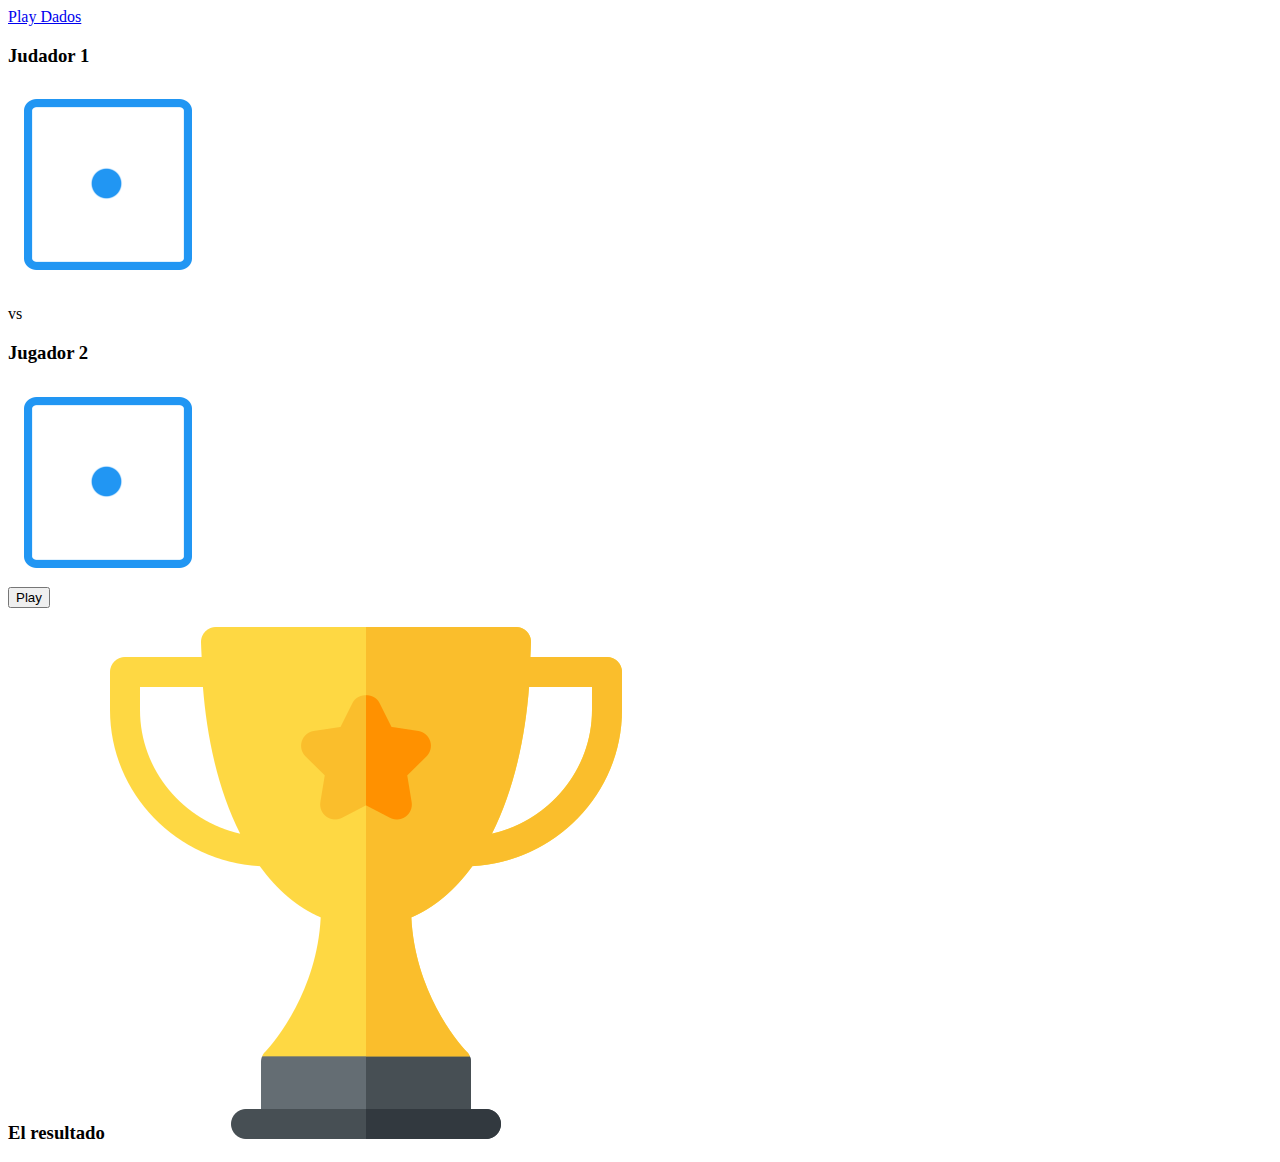
==== tarea_dado/index.html @ 5cc54382 "Update" ====
<!DOCTYPE html>
<html lang="en">
<head>
    <meta charset="UTF-8">
    <meta name="viewport" content="width=}, initial-scale=1.0">
    <link rel="stylesheet" href="estilos.css">
    <title>Dados Play</title>
</head>
<body>

    <section>
        <a href="#"> 
            <span></span>
            <span></span>
            Play Dados
        </a>

        <div class="sector-dados">
            <div class="dado">
                <h3>Judador 1</h3>
                <img class="rebote" src="Dados/cara1.png" alt="dado" id="uno">
            </div>

            <div class="versus">
                <p>vs</p>
            </div>

            <div class="dado">
                <h3>Jugador 2</h3>
                <img class="rebote" src="Dados/cara1.png" alt="dado" id="dos">
            </div>
        </div>    
        
        <div class="boton">
            <button onclick="start()"> Play </button>
        </div>

        <div class="sector-resultados">
            <h3 id="results">El resultado
                <img class="img-result" src="Dados/trofeo.png" alt="">
            </h3>      
        </div>
        
    </section>

</body>

<script type="text/javascript" src="dados.js"></script>

</html>
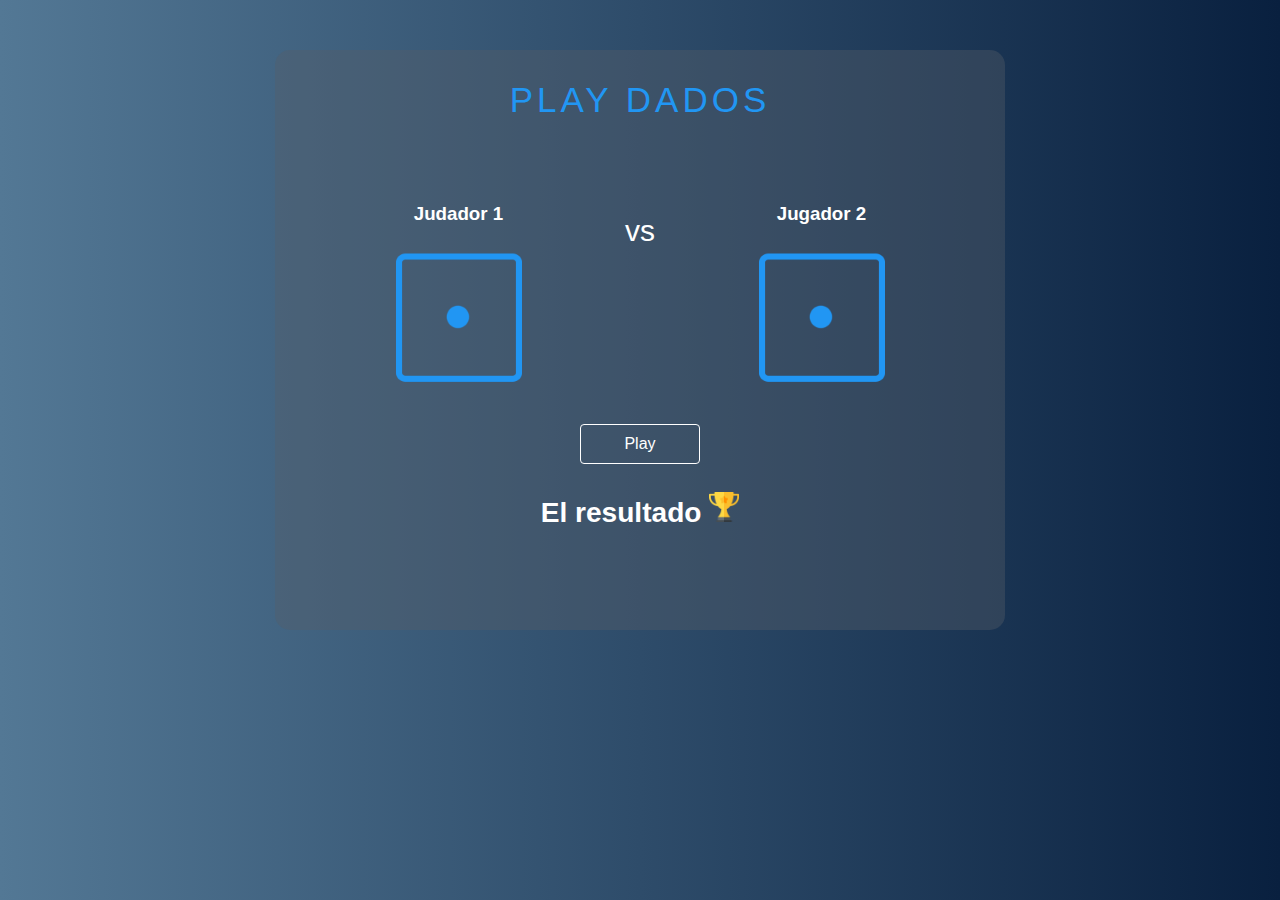
==== commit 094639c9: "Update index.html" ====
--- a/tarea_dado/index.html
+++ b/tarea_dado/index.html
@@ -3,7 +3,7 @@
 <head>
     <meta charset="UTF-8">
     <meta name="viewport" content="width=}, initial-scale=1.0">
-    <link rel="stylesheet" href="estilos.css">
+    <link rel="stylesheet" href="estilo.css">
     <title>Dados Play</title>
 </head>
 <body>
@@ -47,4 +47,4 @@
 
 <script type="text/javascript" src="dados.js"></script>
 
-</html>+</html>
--- a/tarea_dado/estilo.css
+++ b/tarea_dado/estilo.css
@@ -0,0 +1,137 @@
+body{
+    margin: 0;
+    padding: 0;
+    background: linear-gradient(to left,#09203F, #537895);
+    font-family: Arial, Helvetica, sans-serif;
+}
+
+section{
+    width: 700px;
+    height: 550px;
+    margin: 50px auto;
+    background: rgba(86, 94, 104, 0.384);
+    text-align: center;
+    border-radius: 15px;
+    padding: 15px;
+}
+
+a{
+    position: relative; 
+    display: inline-block;
+    padding: 15px 30px;
+    color: #2196f3;
+    text-transform:uppercase;
+    letter-spacing: 4px;
+    text-decoration: none;
+    font-size: 35px;
+    overflow: hidden;
+    cursor: default;
+}
+
+.sector-dados{
+    margin-top: 25px;
+    height: 220px;
+    padding: 20px;
+    color: white;
+}
+
+.dado{
+    float: left;
+    width: 45%;
+    height: 100%;
+}
+
+.rebote{
+    animation: bounce1 .5s alternate infinite ease-in;
+}
+
+@keyframes bounce1{
+    0%{
+        transform: translateY(-10%)
+    }
+}
+
+.versus{
+    float: left;
+    width: 10%;
+    height: 100%;
+    font-size: 30px;
+}
+
+img{
+    width: 150px;
+}
+
+button{
+    width: 120px;
+    height: 40px;
+    background: none;
+    border: 1px solid white;
+    color: white;
+    font-size: 16px;
+    border-radius: 4px;
+    transition: .6s;
+    overflow: hidden;
+}
+
+button:hover{
+    background: rgba(214, 214, 214, 0.678);
+}
+
+.sector-resultados{
+    height: 90px;
+    font-size: 24px;
+    color: white;
+}
+
+.img-result{
+    width: 30px;
+}
+
+
+
+a span {
+    position: absolute; 
+    display: block;
+}
+a span:nth-child(1)
+{
+    top:0; 
+    left: -100%;
+    width: 100%;
+    height: 2px;
+    background: linear-gradient(90deg, transparent, #2196f3);
+}
+a:hover span:nth-child(1)
+{
+    left: 100%;
+    transition: 1s;
+}
+a span:nth-child(2)
+{
+    bottom:0; 
+    right: -100%;
+    width: 100%;
+    height: 2px;
+    background: linear-gradient(270deg, transparent, #2196f3);
+}
+a:hover span:nth-child(2)
+{
+    right: 100%;
+    transition: 1s;
+}
+
+
+/* MOBILE*/
+
+@media screen and (max-width: 720px){
+    section{
+        width:450px ;
+    }
+}
+
+@media screen and (max-width: 415px){
+    section{
+        width:330px ;
+    }
+}